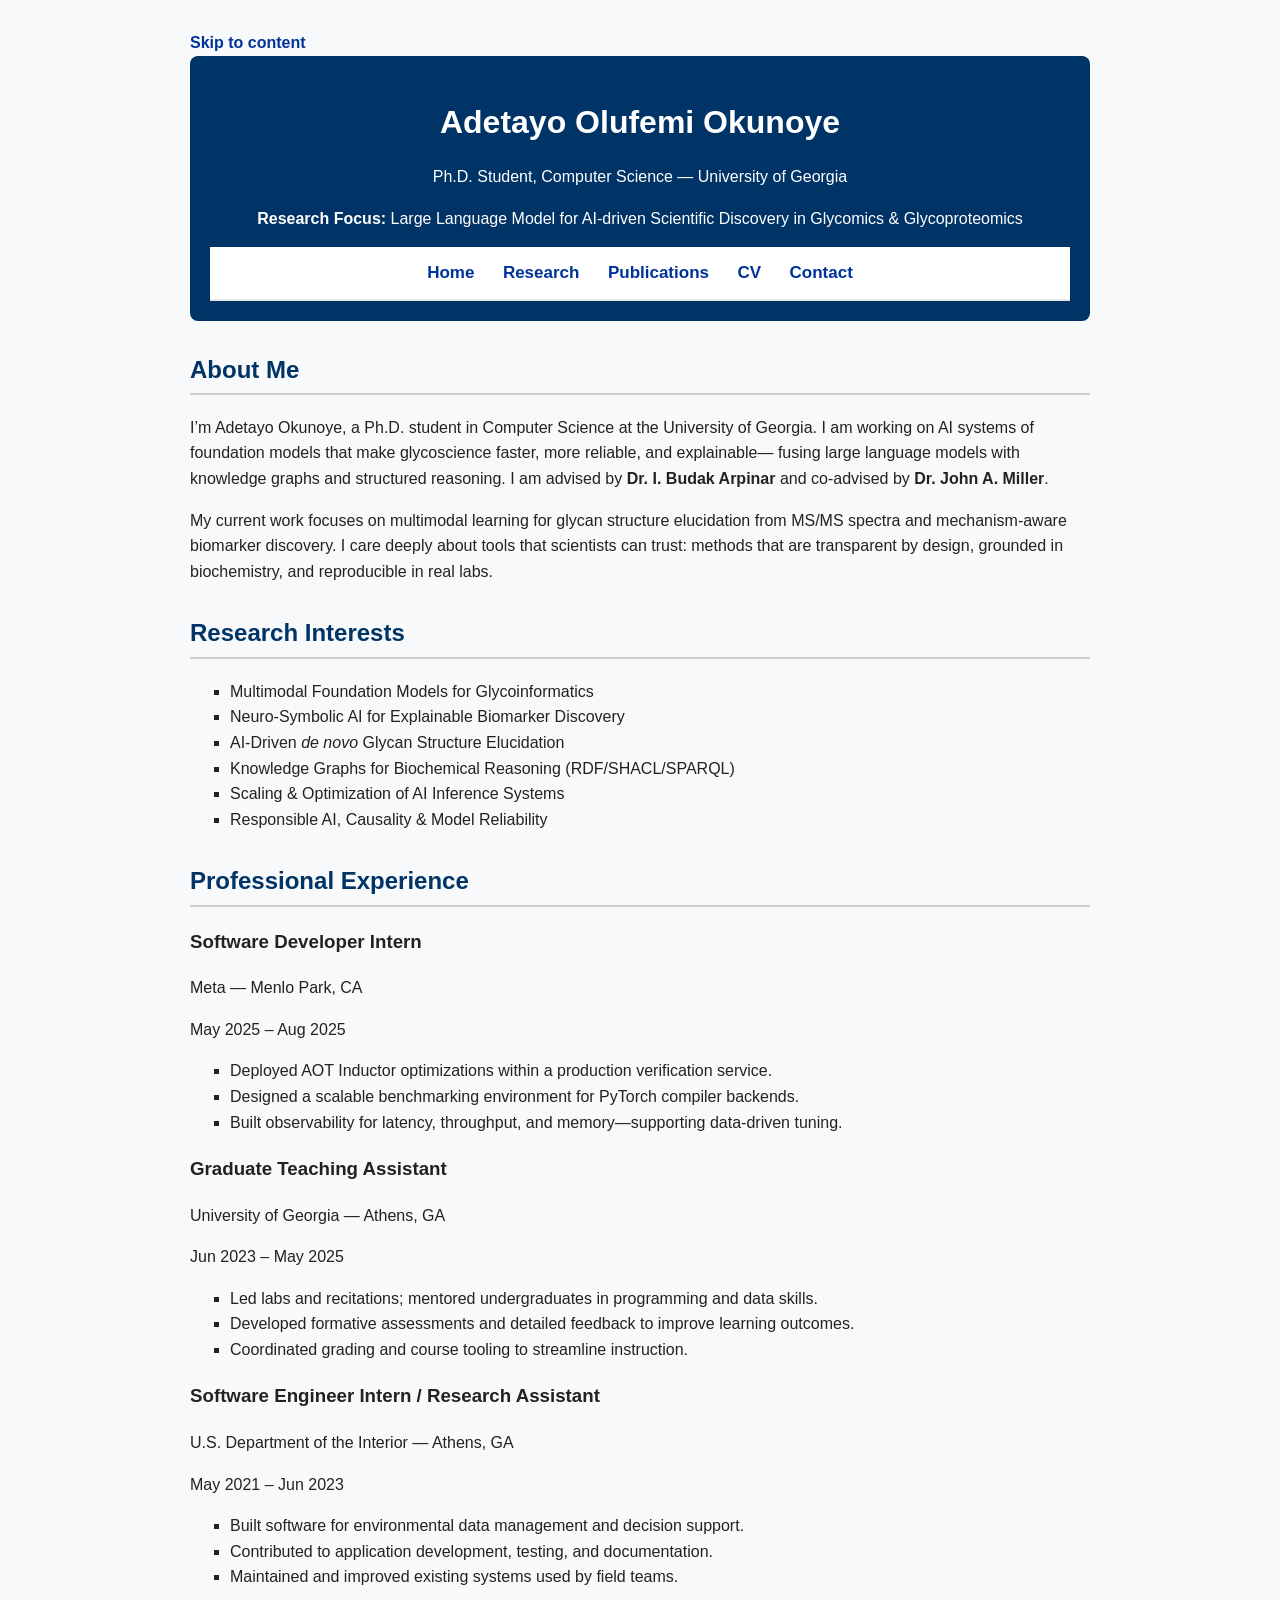
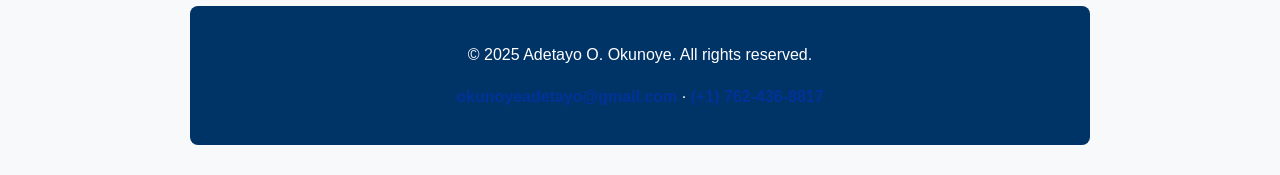
==== index.html @ 652de177 "Revise title and meta description in index.html Updated title and meta description for clarity." ====
<!DOCTYPE html>
<html lang="en">
<head>
  <meta charset="UTF-8" />
  <title>Adetayo O. Okunoye | AI for Glycoscience</title>
  <meta name="viewport" content="width=device-width, initial-scale=1" />
  <meta name="description" content="Adetayo O. Okunoye — Ph.D. student at the University of Georgia. Researching neuro-symbolic LLMs for glycomics & glycoproteomics, multimodal AI, and knowledge-grounded discovery." />
  <link rel="stylesheet" href="style.css" />
</head>
<body>

<a class="skip-link" href="#about">Skip to content</a>

<header class="site-header">
  <div class="header-inner">
    <h1 class="site-title">Adetayo Olufemi Okunoye</h1>
    <p class="site-subtitle">Ph.D. Student, Computer Science — University of Georgia</p>
    <p class="site-focus"><strong>Research Focus:</strong> Large Language Model for AI-driven Scientific Discovery in Glycomics &amp; Glycoproteomics</p>
    <nav class="site-nav" aria-label="Primary">
      <a href="index.html" aria-current="page">Home</a>
      <a href="research.html">Research</a>
      <a href="publications.html">Publications</a>
      <a href="resume.html">CV</a>
      <a href="contact.html">Contact</a>
    </nav>
  </div>
</header>

<main>
  <section id="about" class="section">
    <h2 class="section-title">About Me</h2>
    <div class="about-text">
      <p>
        I’m Adetayo Okunoye, a Ph.D. student in Computer Science at the University of Georgia. I am working on
        AI systems of foundation models that make glycoscience faster, more reliable, and explainable—
        fusing large language models with knowledge graphs and structured reasoning. I am advised by
        <strong>Dr. I. Budak Arpinar</strong> and co-advised by <strong>Dr. John A. Miller</strong>.
      </p>
      <p>
        My current work focuses on multimodal learning for glycan structure elucidation from MS/MS spectra and
        mechanism-aware biomarker discovery. I care deeply about tools that scientists can trust:
        methods that are transparent by design, grounded in biochemistry, and reproducible in real labs.
      </p>
    </div>
  </section>

  <section id="research" class="section research-interests">
    <h2 class="section-title">Research Interests</h2>
    <ul class="pill-grid" role="list">
      <li class="pill">Multimodal Foundation Models for Glycoinformatics</li>
      <li class="pill">Neuro-Symbolic AI for Explainable Biomarker Discovery</li>
      <li class="pill">AI-Driven <em>de novo</em> Glycan Structure Elucidation</li>
      <li class="pill">Knowledge Graphs for Biochemical Reasoning (RDF/SHACL/SPARQL)</li>
      <li class="pill">Scaling &amp; Optimization of AI Inference Systems</li>
      <li class="pill">Responsible AI, Causality &amp; Model Reliability</li>
    </ul>
  </section>

  <section id="experience" class="section">
    <h2 class="section-title">Professional Experience</h2>

    <div class="timeline" aria-label="Experience timeline">
      <article class="timeline-item">
        <div class="timeline-marker" aria-hidden="true"></div>
        <div class="timeline-content">
          <h3 class="role">Software Developer Intern</h3>
          <p class="org">Meta — Menlo Park, CA</p>
          <p class="when">May 2025 – Aug 2025</p>
          <ul class="bullets">
            <li>Deployed AOT Inductor optimizations within a production verification service.</li>
            <li>Designed a scalable benchmarking environment for PyTorch compiler backends.</li>
            <li>Built observability for latency, throughput, and memory—supporting data-driven tuning.</li>
          </ul>
        </div>
      </article>

      <article class="timeline-item">
        <div class="timeline-marker" aria-hidden="true"></div>
        <div class="timeline-content">
          <h3 class="role">Graduate Teaching Assistant</h3>
          <p class="org">University of Georgia — Athens, GA</p>
          <p class="when">Jun 2023 – May 2025</p>
          <ul class="bullets">
            <li>Led labs and recitations; mentored undergraduates in programming and data skills.</li>
            <li>Developed formative assessments and detailed feedback to improve learning outcomes.</li>
            <li>Coordinated grading and course tooling to streamline instruction.</li>
          </ul>
        </div>
      </article>

      <article class="timeline-item">
        <div class="timeline-marker" aria-hidden="true"></div>
        <div class="timeline-content">
          <h3 class="role">Software Engineer Intern / Research Assistant</h3>
          <p class="org">U.S. Department of the Interior — Athens, GA</p>
          <p class="when">May 2021 – Jun 2023</p>
          <ul class="bullets">
            <li>Built software for environmental data management and decision support.</li>
            <li>Contributed to application development, testing, and documentation.</li>
            <li>Maintained and improved existing systems used by field teams.</li>
          </ul>
        </div>
      </article>
    </div>
  </section>
</main>

<footer class="site-footer">
  <p>&copy; 2025 Adetayo O. Okunoye. All rights reserved.</p>
  <p>
    <a href="mailto:okunoyeadetayo@gmail.com">okunoyeadetayo@gmail.com</a> ·
    <a href="tel:+17624368817">(+1) 762-436-8817</a>
  </p>
</footer>

</body>
</html>
---- style.css ----
body {
  font-family: 'Segoe UI', Arial, sans-serif;
  max-width: 900px;
  margin: 0 auto;
  padding: 30px;
  line-height: 1.6;
  color: #222;
  background: #f8f9fa;
}
header, footer {
  text-align: center;
  background: #003366;
  color: #fff;
  padding: 20px;
  border-radius: 8px;
}
h1 { font-size: 2em; margin-bottom: 0; }
h2 { color: #003366; border-bottom: 2px solid #ccc; padding-bottom: 4px; }
a {
  color: #003399;          /* Deep blue for visibility */
  text-decoration: none;   /* Removes the underline */
  font-weight: 600;        /* Slightly bold for clarity */
}

a:hover {
  color: #0055ff;          /* Brighter blue on hover */
  text-decoration: underline;
}
nav a {
  color: #003399 !important;       /* Deep blue visible on white background */
  text-decoration: none;
  font-weight: 600;
  margin: 0 12px;
  font-size: 17px;
}

nav a:hover {
  color: #cc0000 !important;       /* Red hover color */
  text-decoration: underline;
}

nav {
  background-color: #ffffff;       /* White background */
  padding: 12px;
  text-align: center;
  border-bottom: 2px solid #e6e6e6;
}


section { margin-top: 30px; }
ul { list-style-type: square; }

.research-intro {
  margin-bottom: 2.5rem;
  font-size: 1.1em;
  line-height: 1.7;
}

.research-thrusts {
  display: grid;
  gap: 2.5rem;
  margin-bottom: 2.5rem;
}

.thrust {
  background: #f8f9fa;
  border-left: 4px solid #2c3e50;
  padding: 1.5rem;
  border-radius: 0 8px 8px 0;
}

.thrust h3 {
  color: #2c3e50;
  margin-top: 0;
  margin-bottom: 1.5rem;
  font-size: 1.3em;
}

.thrust-content {
  display: grid;
  gap: 1.5rem;
}

.problem-statement, .approach, .applications {
  background: white;
  padding: 1.25rem;
  border-radius: 6px;
  box-shadow: 0 2px 4px rgba(0,0,0,0.1);
}

.problem-statement h4, .approach h4, .applications h4 {
  color: #34495e;
  margin-top: 0;
  margin-bottom: 0.75rem;
  font-size: 1.1em;
}

.approach ul {
  margin: 0.75rem 0;
  padding-left: 1.5rem;
}

.approach li {
  margin-bottom: 0.5rem;
  line-height: 1.5;
}

.approach strong {
  color: #2c3e50;
}

.research-synthesis {
  background: #e8f4f8;
  padding: 2rem;
  border-radius: 8px;
  border: 1px solid #b8d8e8;
}

.research-synthesis h3 {
  color: #2c3e50;
  margin-top: 0;
}

/* Responsive design */
@media (min-width: 768px) {
  .thrust-content {
    grid-template-columns: 1fr 1fr;
    grid-template-areas: 
      "problem approach"
      "applications applications";
  }
  
  .problem-statement {
    grid-area: problem;
  }
  
  .approach {
    grid-area: approach;
  }
  
  .applications {
    grid-area: applications;
  }
}

@media (min-width: 1024px) {
  .thrust-content {
    grid-template-columns: 1fr 1fr 1fr;
    grid-template-areas: "problem approach applications";
  }
}
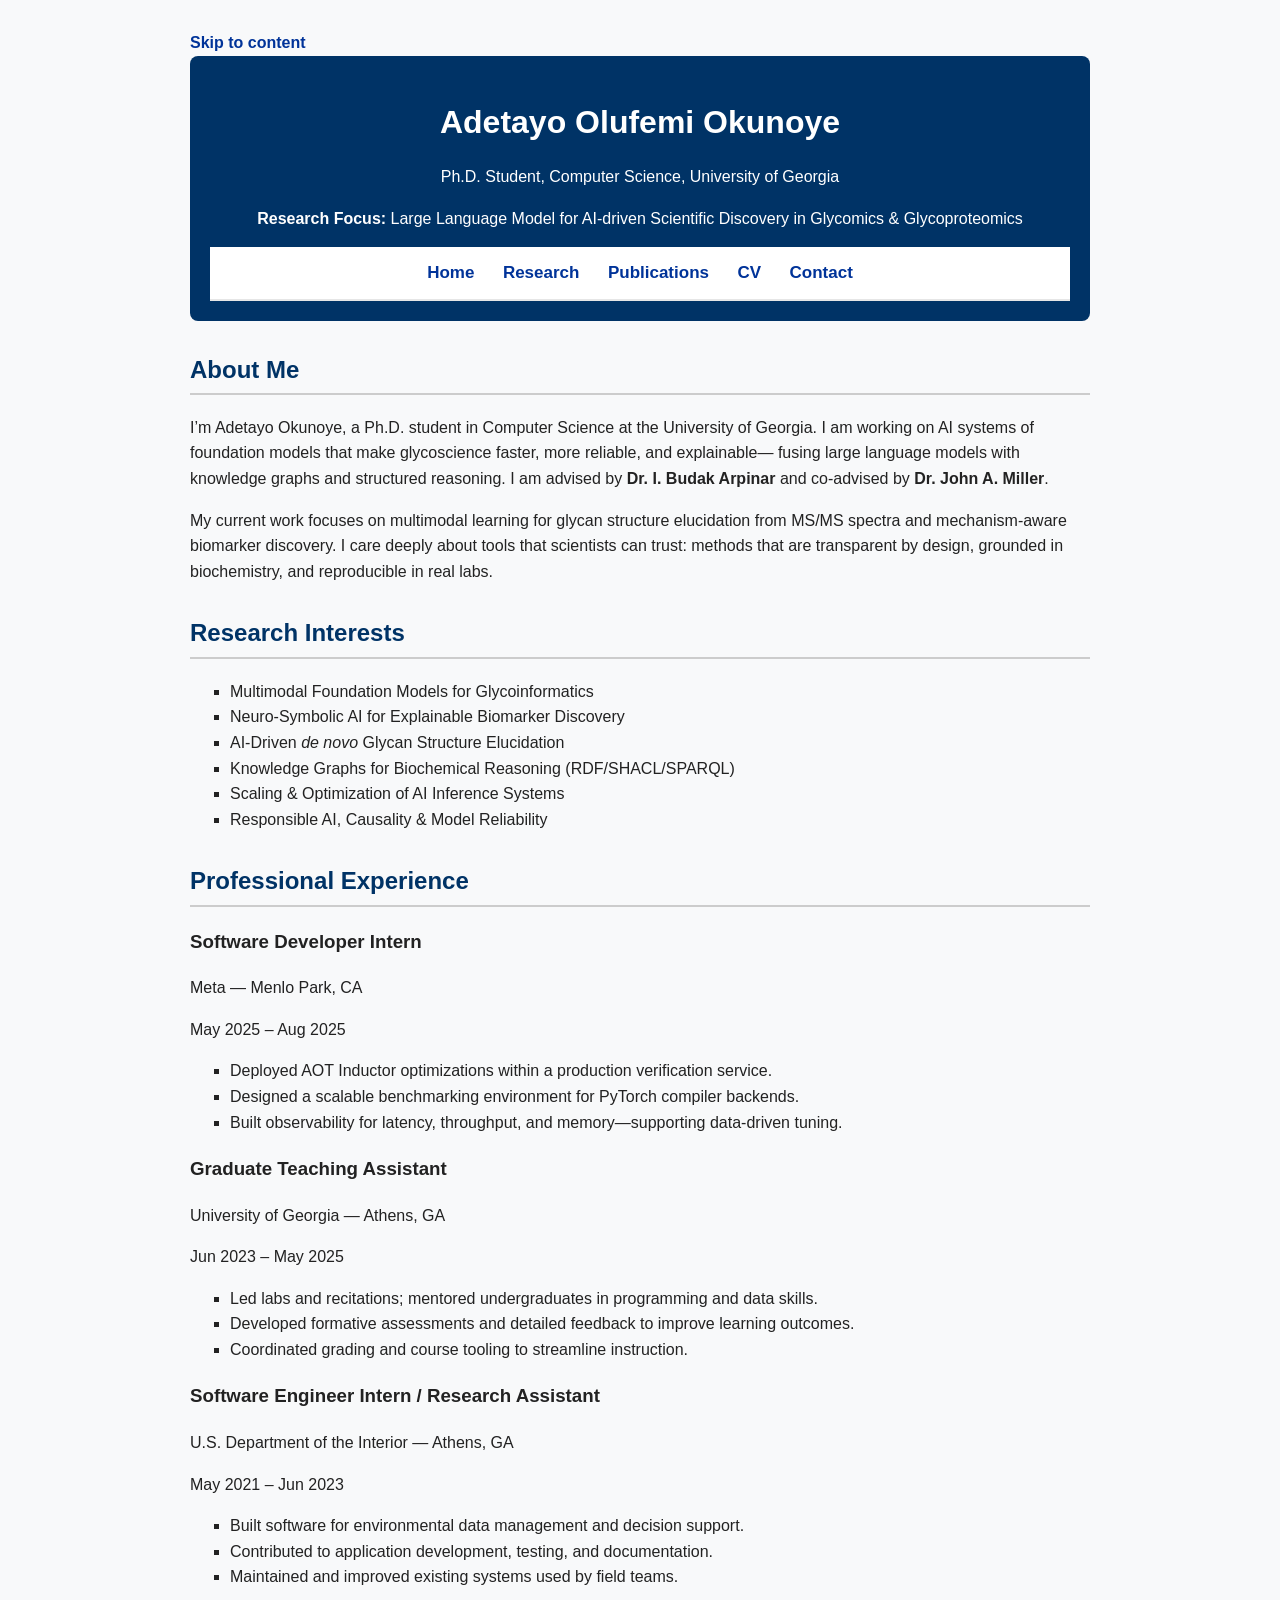
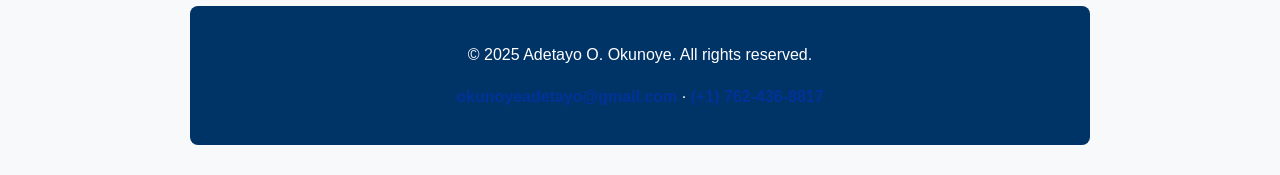
==== commit f7f7e857: "Fix subtitle formatting in index.html" ====
--- a/index.html
+++ b/index.html
@@ -4,7 +4,7 @@
   <meta charset="UTF-8" />
   <title>Adetayo O. Okunoye | AI for Glycoscience</title>
   <meta name="viewport" content="width=device-width, initial-scale=1" />
-  <meta name="description" content="Adetayo O. Okunoye — Ph.D. student at the University of Georgia. Researching neuro-symbolic LLMs for glycomics & glycoproteomics, multimodal AI, and knowledge-grounded discovery." />
+  <meta name="description" content="Adetayo O. Okunoye, Ph.D. student at the University of Georgia. Researching neuro-symbolic LLMs for glycomics & glycoproteomics, multimodal AI, and knowledge-grounded discovery." />
   <link rel="stylesheet" href="style.css" />
 </head>
 <body>
@@ -14,7 +14,7 @@
 <header class="site-header">
   <div class="header-inner">
     <h1 class="site-title">Adetayo Olufemi Okunoye</h1>
-    <p class="site-subtitle">Ph.D. Student, Computer Science — University of Georgia</p>
+    <p class="site-subtitle">Ph.D. Student, Computer Science,  University of Georgia</p>
     <p class="site-focus"><strong>Research Focus:</strong> Large Language Model for AI-driven Scientific Discovery in Glycomics &amp; Glycoproteomics</p>
     <nav class="site-nav" aria-label="Primary">
       <a href="index.html" aria-current="page">Home</a>
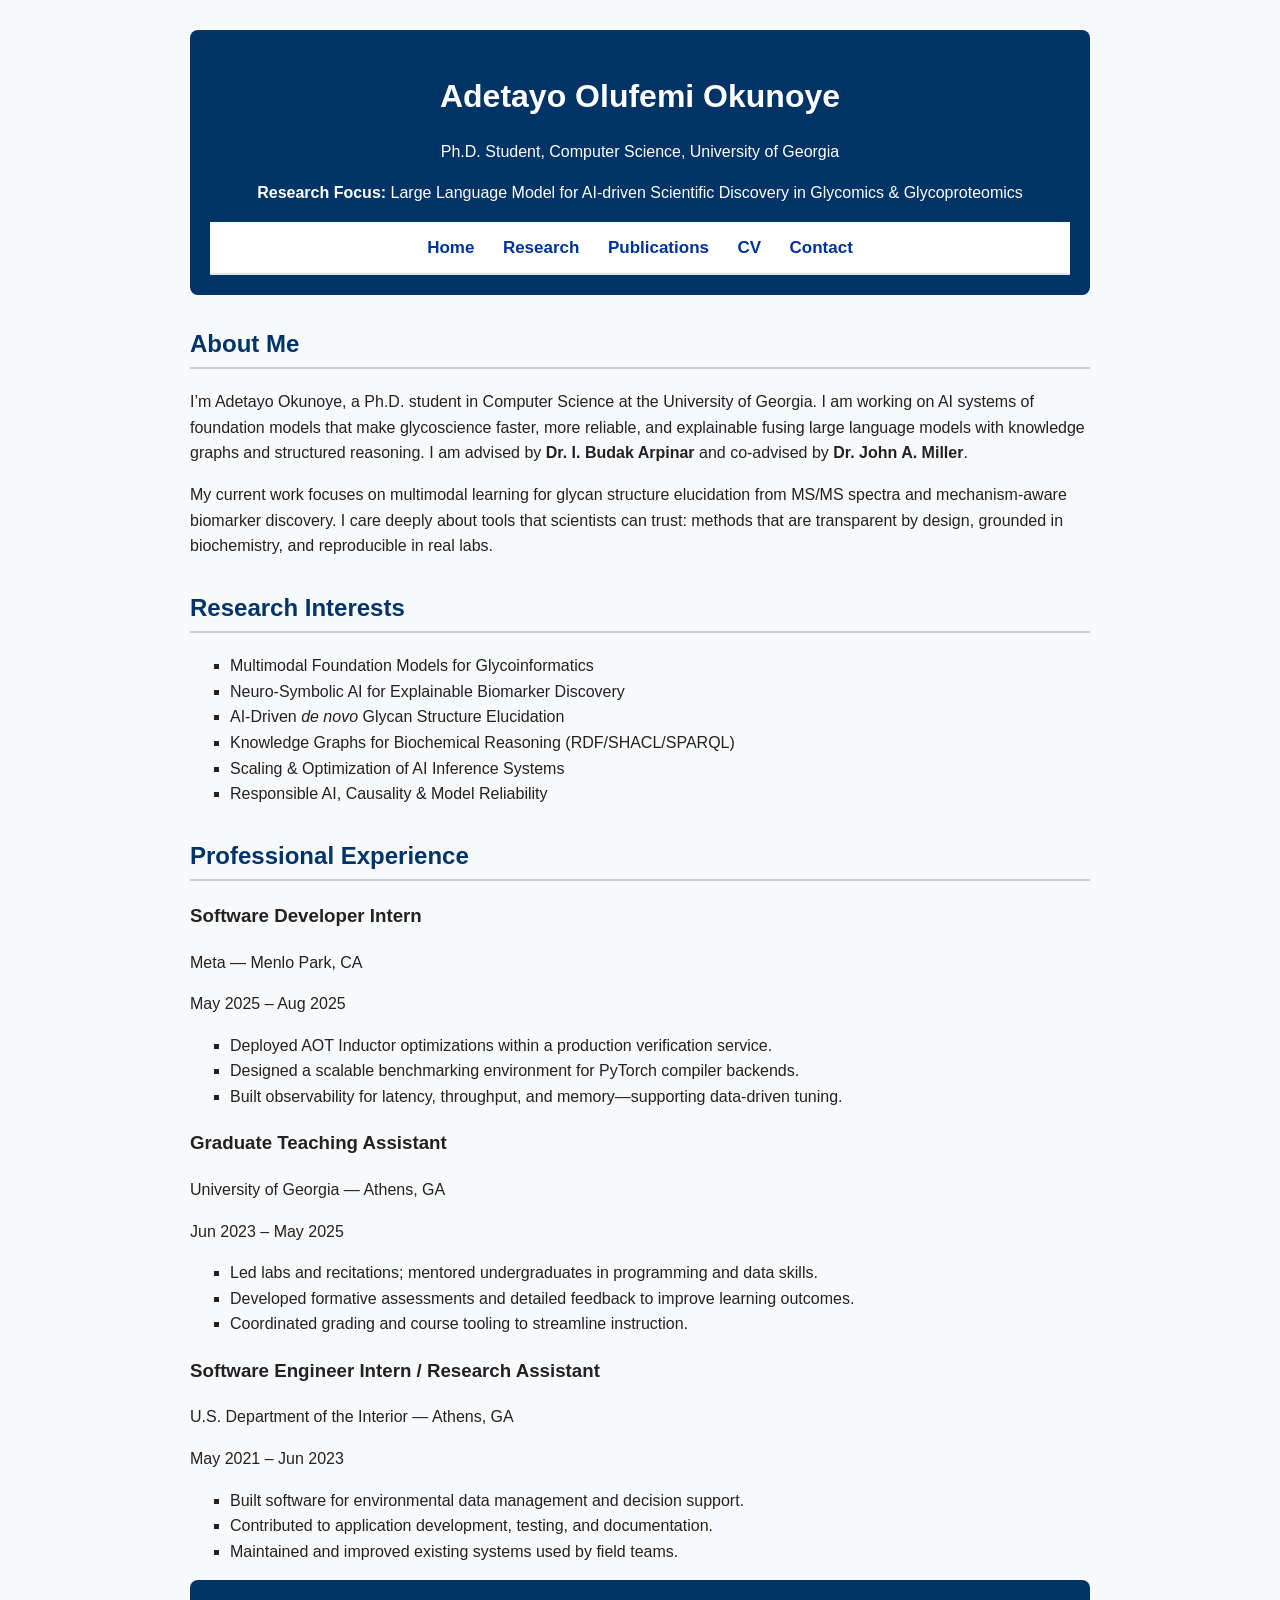
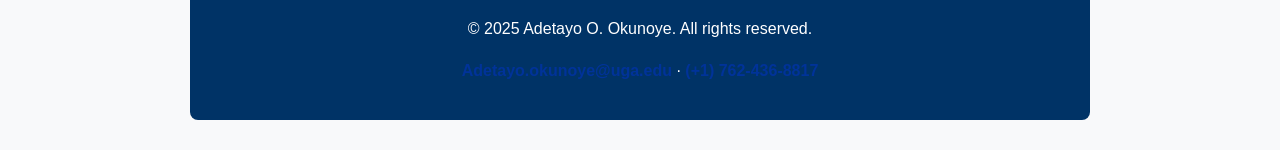
==== commit 624f2470: "Update index.html" ====
--- a/index.html
+++ b/index.html
@@ -8,8 +8,6 @@
   <link rel="stylesheet" href="style.css" />
 </head>
 <body>
-
-<a class="skip-link" href="#about">Skip to content</a>
 
 <header class="site-header">
   <div class="header-inner">
@@ -32,7 +30,7 @@
     <div class="about-text">
       <p>
         I’m Adetayo Okunoye, a Ph.D. student in Computer Science at the University of Georgia. I am working on
-        AI systems of foundation models that make glycoscience faster, more reliable, and explainable—
+        AI systems of foundation models that make glycoscience faster, more reliable, and explainable
         fusing large language models with knowledge graphs and structured reasoning. I am advised by
         <strong>Dr. I. Budak Arpinar</strong> and co-advised by <strong>Dr. John A. Miller</strong>.
       </p>
@@ -108,7 +106,7 @@
 <footer class="site-footer">
   <p>&copy; 2025 Adetayo O. Okunoye. All rights reserved.</p>
   <p>
-    <a href="mailto:okunoyeadetayo@gmail.com">okunoyeadetayo@gmail.com</a> ·
+    <a href="mailto:okunoyeadetayo@gmail.com">Adetayo.okunoye@uga.edu</a> ·
     <a href="tel:+17624368817">(+1) 762-436-8817</a>
   </p>
 </footer>
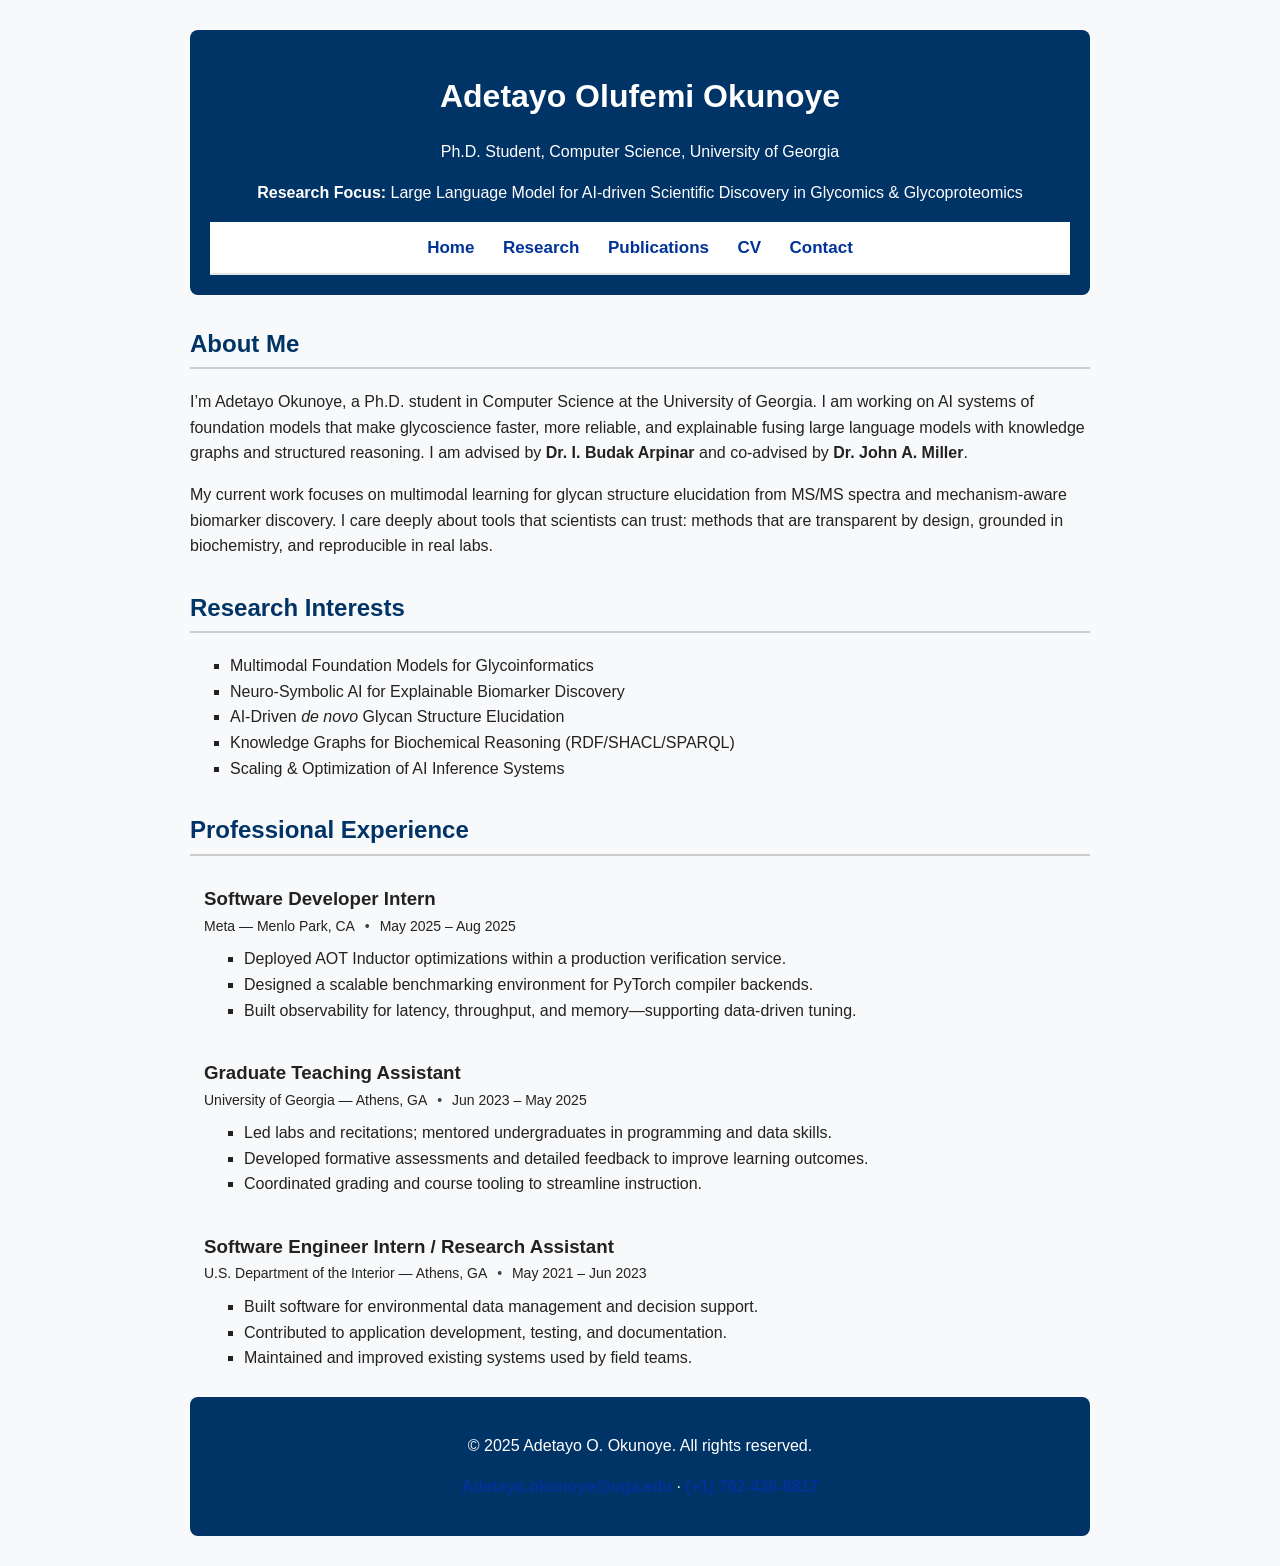
==== commit 1ea9e6f9: "Remove item from experience list in index.html Removed 'Responsible AI, Causality & Model Reliabilit" ====
--- a/index.html
+++ b/index.html
@@ -50,7 +50,6 @@
       <li class="pill">AI-Driven <em>de novo</em> Glycan Structure Elucidation</li>
       <li class="pill">Knowledge Graphs for Biochemical Reasoning (RDF/SHACL/SPARQL)</li>
       <li class="pill">Scaling &amp; Optimization of AI Inference Systems</li>
-      <li class="pill">Responsible AI, Causality &amp; Model Reliability</li>
     </ul>
   </section>
 
--- a/style.css
+++ b/style.css
@@ -149,3 +149,31 @@
     grid-template-areas: "problem approach applications";
   }
 }
+
+/* --- Tighten role / org / date spacing in the timeline --- */
+.timeline-item { margin: 14px 0; }              /* slightly tighter between items */
+
+.timeline-content { padding: 12px 14px; }       /* trim padding a bit */
+.timeline-content .role {
+  margin: 0 0 2px 0; 
+  line-height: 1.25;
+}
+
+/* Make org + when sit on a single line with a small separator */
+.timeline-content p { margin: 0; }              /* remove default paragraph gaps */
+.timeline-content .org,
+.timeline-content .when {
+  display: inline; 
+  color: var(--muted);
+  font-size: 14px; 
+}
+.timeline-content .org::after {
+  content: " • ";
+  margin: 0 6px;
+  opacity: 0.85;
+}
+
+/* Small gap before bullets only */
+.timeline-content .bullets { 
+  margin: 8px 0 0 0; 
+}
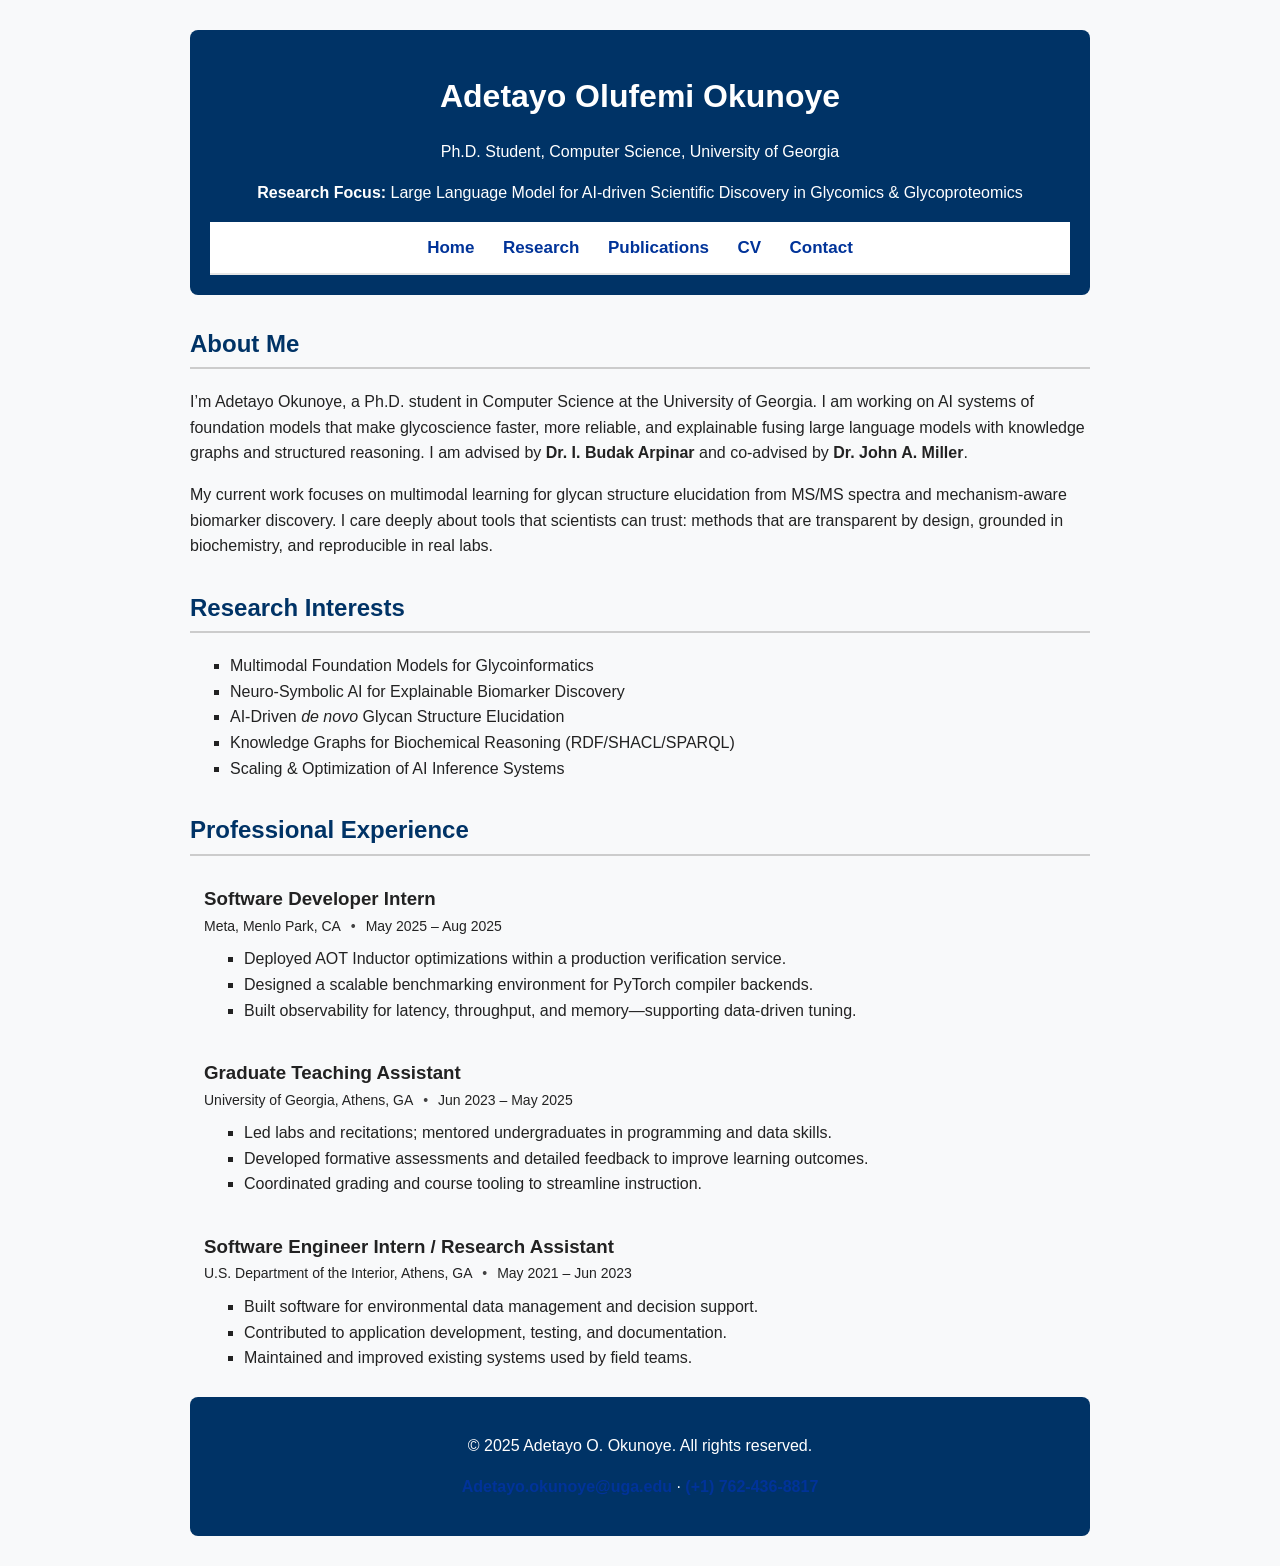
==== commit 3db430f9: "Update organization formatting in timeline" ====
--- a/index.html
+++ b/index.html
@@ -61,7 +61,7 @@
         <div class="timeline-marker" aria-hidden="true"></div>
         <div class="timeline-content">
           <h3 class="role">Software Developer Intern</h3>
-          <p class="org">Meta — Menlo Park, CA</p>
+          <p class="org">Meta, Menlo Park, CA</p>
           <p class="when">May 2025 – Aug 2025</p>
           <ul class="bullets">
             <li>Deployed AOT Inductor optimizations within a production verification service.</li>
@@ -75,7 +75,7 @@
         <div class="timeline-marker" aria-hidden="true"></div>
         <div class="timeline-content">
           <h3 class="role">Graduate Teaching Assistant</h3>
-          <p class="org">University of Georgia — Athens, GA</p>
+          <p class="org">University of Georgia, Athens, GA</p>
           <p class="when">Jun 2023 – May 2025</p>
           <ul class="bullets">
             <li>Led labs and recitations; mentored undergraduates in programming and data skills.</li>
@@ -89,7 +89,7 @@
         <div class="timeline-marker" aria-hidden="true"></div>
         <div class="timeline-content">
           <h3 class="role">Software Engineer Intern / Research Assistant</h3>
-          <p class="org">U.S. Department of the Interior — Athens, GA</p>
+          <p class="org">U.S. Department of the Interior, Athens, GA</p>
           <p class="when">May 2021 – Jun 2023</p>
           <ul class="bullets">
             <li>Built software for environmental data management and decision support.</li>
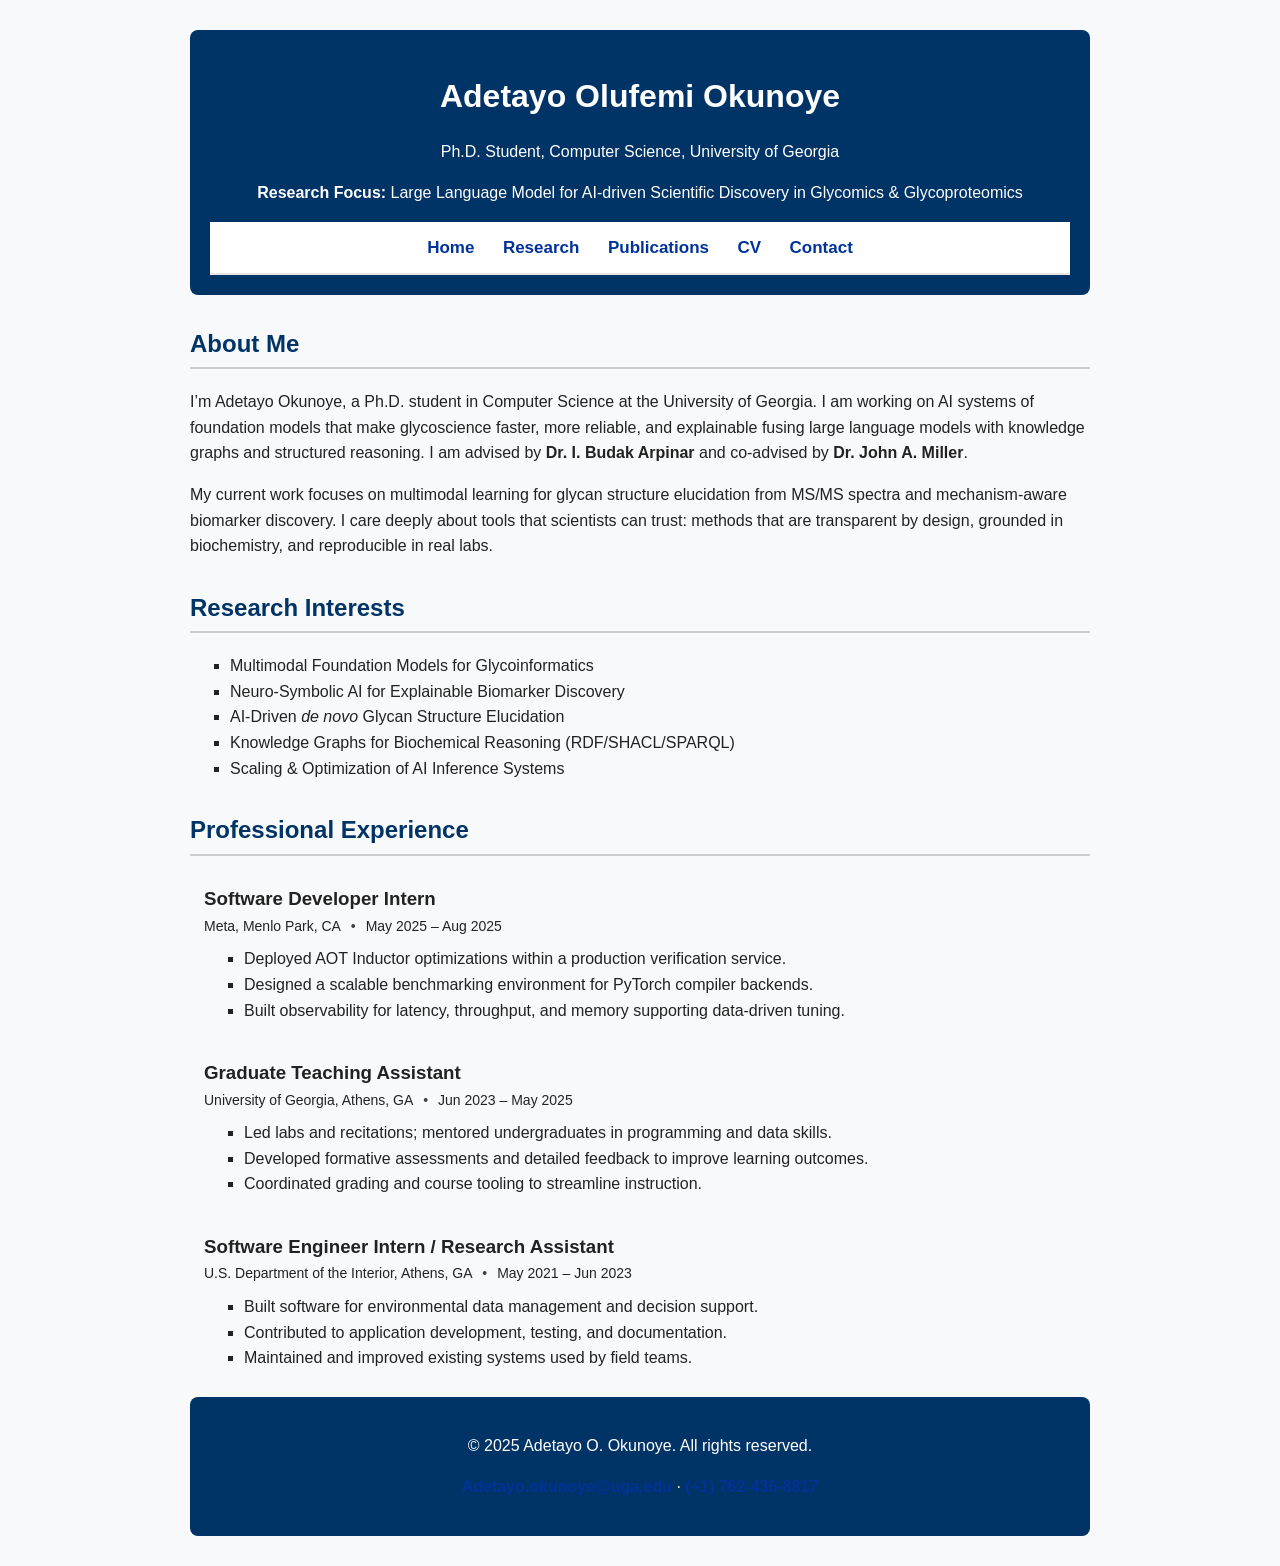
==== commit 64071e3d: "Remove dash from observability list item" ====
--- a/index.html
+++ b/index.html
@@ -66,7 +66,7 @@
           <ul class="bullets">
             <li>Deployed AOT Inductor optimizations within a production verification service.</li>
             <li>Designed a scalable benchmarking environment for PyTorch compiler backends.</li>
-            <li>Built observability for latency, throughput, and memory—supporting data-driven tuning.</li>
+            <li>Built observability for latency, throughput, and memory supporting data-driven tuning.</li>
           </ul>
         </div>
       </article>
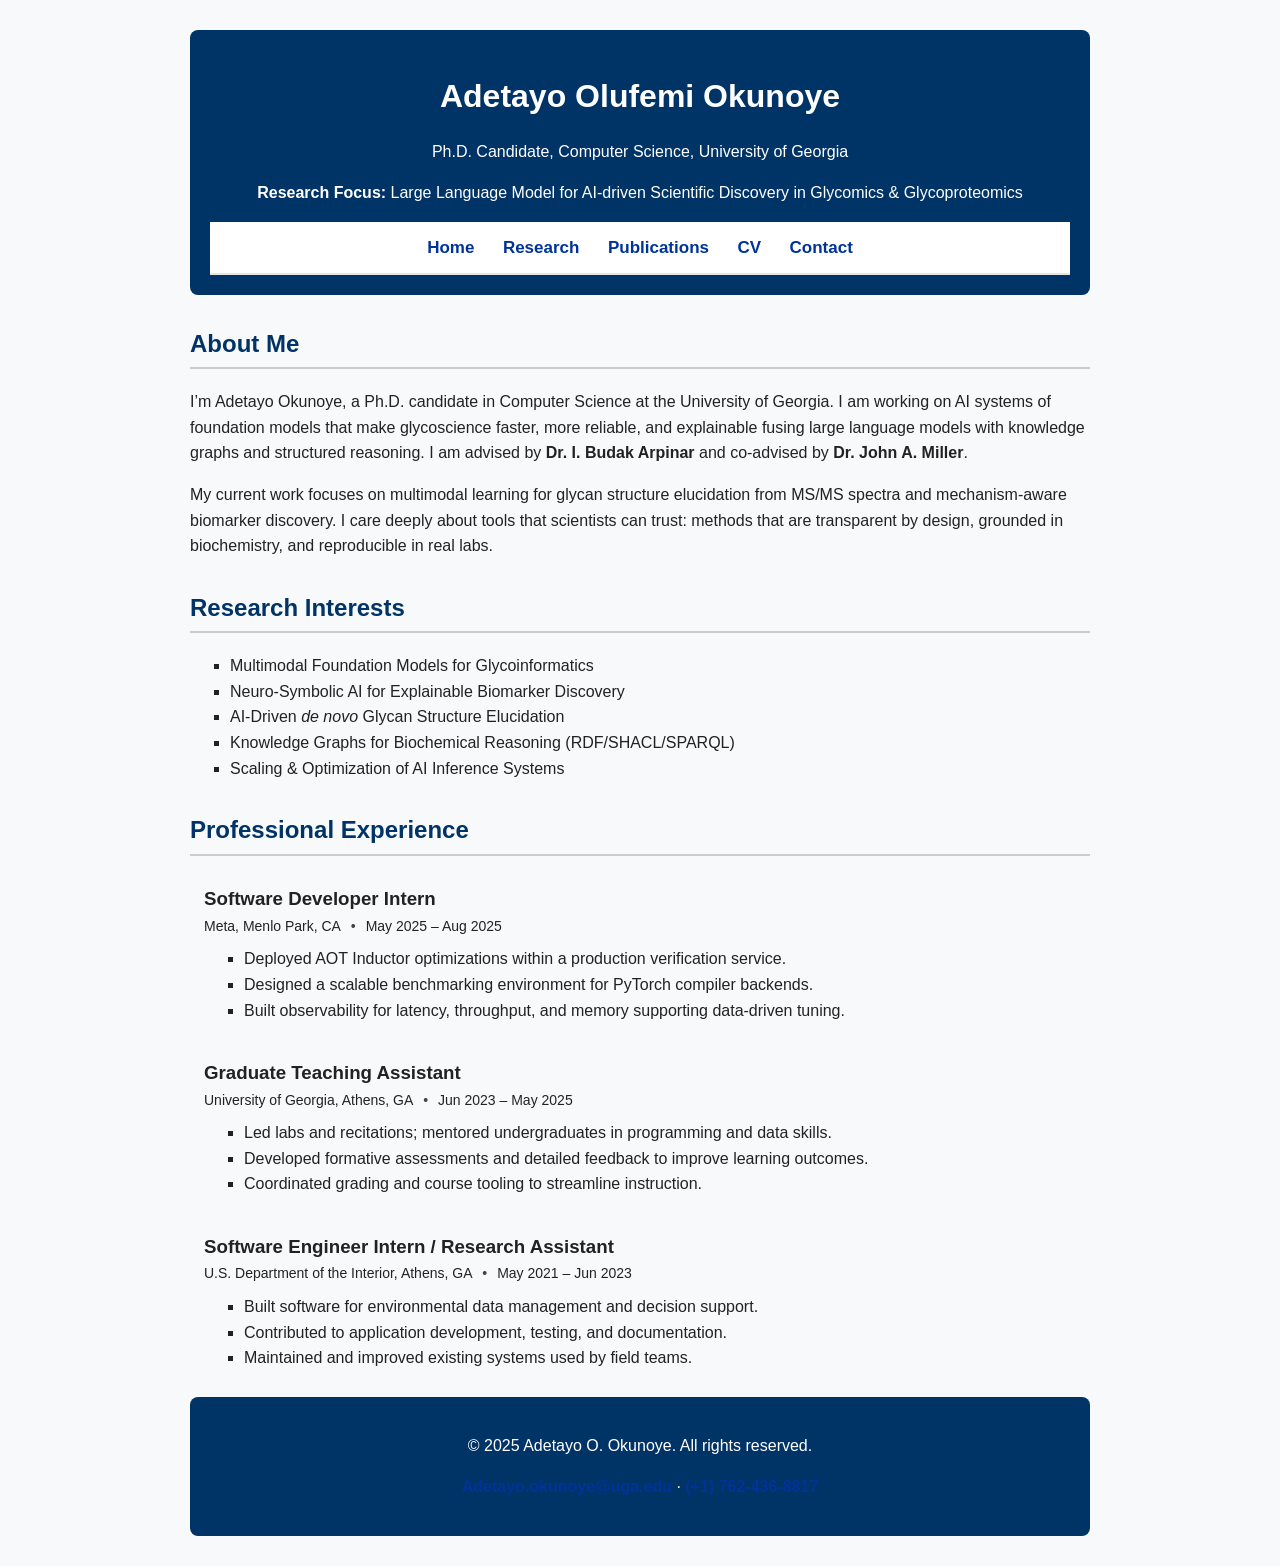
==== commit 02d3dd5b: "Update title and description from 'student' to 'candidate'" ====
--- a/index.html
+++ b/index.html
@@ -4,7 +4,7 @@
   <meta charset="UTF-8" />
   <title>Adetayo O. Okunoye | AI for Glycoscience</title>
   <meta name="viewport" content="width=device-width, initial-scale=1" />
-  <meta name="description" content="Adetayo O. Okunoye, Ph.D. student at the University of Georgia. Researching neuro-symbolic LLMs for glycomics & glycoproteomics, multimodal AI, and knowledge-grounded discovery." />
+  <meta name="description" content="Adetayo O. Okunoye, Ph.D. candidate at the University of Georgia. Researching neuro-symbolic LLMs for glycomics & glycoproteomics, multimodal AI, and knowledge-grounded discovery." />
   <link rel="stylesheet" href="style.css" />
 </head>
 <body>
@@ -12,7 +12,7 @@
 <header class="site-header">
   <div class="header-inner">
     <h1 class="site-title">Adetayo Olufemi Okunoye</h1>
-    <p class="site-subtitle">Ph.D. Student, Computer Science,  University of Georgia</p>
+    <p class="site-subtitle">Ph.D. Candidate, Computer Science,  University of Georgia</p>
     <p class="site-focus"><strong>Research Focus:</strong> Large Language Model for AI-driven Scientific Discovery in Glycomics &amp; Glycoproteomics</p>
     <nav class="site-nav" aria-label="Primary">
       <a href="index.html" aria-current="page">Home</a>
@@ -29,7 +29,7 @@
     <h2 class="section-title">About Me</h2>
     <div class="about-text">
       <p>
-        I’m Adetayo Okunoye, a Ph.D. student in Computer Science at the University of Georgia. I am working on
+        I’m Adetayo Okunoye, a Ph.D. candidate in Computer Science at the University of Georgia. I am working on
         AI systems of foundation models that make glycoscience faster, more reliable, and explainable
         fusing large language models with knowledge graphs and structured reasoning. I am advised by
         <strong>Dr. I. Budak Arpinar</strong> and co-advised by <strong>Dr. John A. Miller</strong>.
